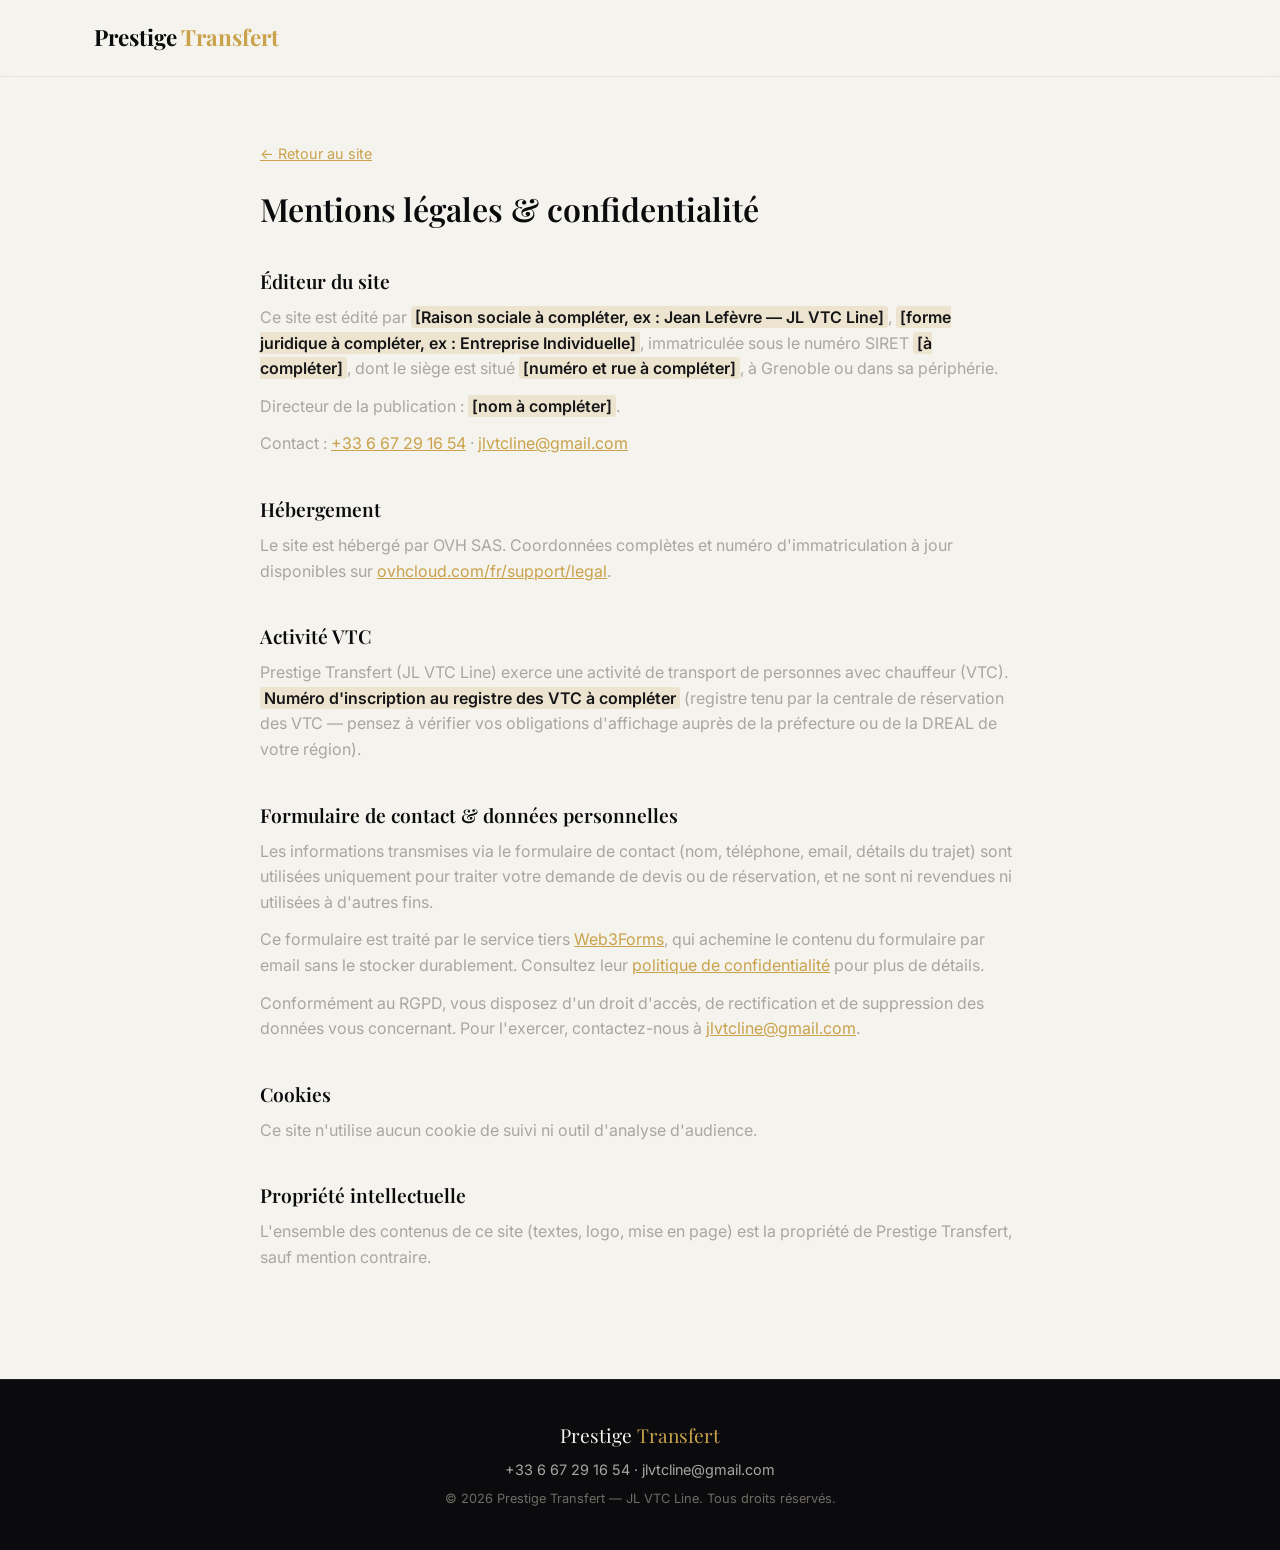
==== mentions-legales.html @ bc291dcd "Ajout SEO local (Grenoble), mentions légales, robots.txt/sitemap.xml et corrections accessibilité" ====
<!DOCTYPE html>
<html lang="fr">
<head>
<meta charset="UTF-8">
<meta name="viewport" content="width=device-width, initial-scale=1.0">
<title>Mentions légales & confidentialité | Prestige Transfert</title>
<meta name="description" content="Mentions légales et politique de confidentialité du site Prestige Transfert (JL VTC Line).">
<meta name="robots" content="noindex, follow">
<link rel="canonical" href="https://prestigetransfert.com/mentions-legales.html">
<link rel="icon" href="data:image/svg+xml,<svg xmlns=%22http://www.w3.org/2000/svg%22 viewBox=%220 0 100 100%22><rect width=%22100%22 height=%22100%22 fill=%22%230b0b0d%22/><text x=%2250%22 y=%2268%22 font-size=%2260%22 fill=%22%23c9a24b%22 text-anchor=%22middle%22 font-family=%22Georgia,serif%22>P</text></svg>">
<link rel="preconnect" href="https://fonts.googleapis.com">
<link rel="preconnect" href="https://fonts.gstatic.com" crossorigin>
<link href="https://fonts.googleapis.com/css2?family=Playfair+Display:wght@500;600;700&family=Inter:wght@400;500;600&display=swap" rel="stylesheet">
<link rel="stylesheet" href="css/styles.css">
<style>
  .legal { padding: 64px 0 96px; max-width: 760px; margin: 0 auto; }
  .legal h1 { color: var(--dark); font-size: 2rem; margin-bottom: 32px; }
  .legal h2 { color: var(--dark); font-size: 1.2rem; margin: 40px 0 12px; }
  .legal p, .legal li { color: var(--gray); margin-bottom: 12px; }
  .legal ul { padding-left: 20px; }
  .legal a { color: var(--gold); text-decoration: underline; }
  .legal mark { background: rgba(201, 162, 75, 0.18); color: var(--dark-2); padding: 1px 4px; border-radius: 3px; font-weight: 600; }
  .back-link { display: inline-block; margin-bottom: 24px; font-size: 0.9rem; color: var(--gold); }
</style>
</head>
<body>

<header class="site-header">
  <div class="container header-inner">
    <a href="index.html#accueil" class="logo">Prestige <span>Transfert</span></a>
  </div>
</header>

<main>
  <div class="container legal">
    <a href="index.html" class="back-link">&larr; Retour au site</a>
    <h1>Mentions légales &amp; confidentialité</h1>

    <h2>Éditeur du site</h2>
    <p>
      Ce site est édité par <mark>[Raison sociale à compléter, ex : Jean Lefèvre — JL VTC Line]</mark>,
      <mark>[forme juridique à compléter, ex : Entreprise Individuelle]</mark>,
      immatriculée sous le numéro SIRET <mark>[à compléter]</mark>,
      dont le siège est situé <mark>[numéro et rue à compléter]</mark>, à Grenoble ou dans sa périphérie.
    </p>
    <p>Directeur de la publication : <mark>[nom à compléter]</mark>.</p>
    <p>Contact : <a href="tel:+33667291654">+33 6 67 29 16 54</a> &middot; <a href="mailto:jlvtcline@gmail.com">jlvtcline@gmail.com</a></p>

    <h2>Hébergement</h2>
    <p>
      Le site est hébergé par OVH SAS. Coordonnées complètes et numéro d'immatriculation à jour disponibles sur
      <a href="https://www.ovhcloud.com/fr/support/legal/" target="_blank" rel="noopener">ovhcloud.com/fr/support/legal</a>.
    </p>

    <h2>Activité VTC</h2>
    <p>
      Prestige Transfert (JL VTC Line) exerce une activité de transport de personnes avec chauffeur (VTC).
      <mark>Numéro d'inscription au registre des VTC à compléter</mark> (registre tenu par la centrale de réservation des VTC — pensez à vérifier vos obligations d'affichage auprès de la préfecture ou de la DREAL de votre région).
    </p>

    <h2>Formulaire de contact &amp; données personnelles</h2>
    <p>
      Les informations transmises via le formulaire de contact (nom, téléphone, email, détails du trajet) sont utilisées uniquement pour traiter votre demande de devis ou de réservation, et ne sont ni revendues ni utilisées à d'autres fins.
    </p>
    <p>
      Ce formulaire est traité par le service tiers <a href="https://web3forms.com" target="_blank" rel="noopener">Web3Forms</a>, qui achemine le contenu du formulaire par email sans le stocker durablement. Consultez leur
      <a href="https://web3forms.com/privacy" target="_blank" rel="noopener">politique de confidentialité</a> pour plus de détails.
    </p>
    <p>
      Conformément au RGPD, vous disposez d'un droit d'accès, de rectification et de suppression des données vous concernant.
      Pour l'exercer, contactez-nous à <a href="mailto:jlvtcline@gmail.com">jlvtcline@gmail.com</a>.
    </p>

    <h2>Cookies</h2>
    <p>Ce site n'utilise aucun cookie de suivi ni outil d'analyse d'audience.</p>

    <h2>Propriété intellectuelle</h2>
    <p>L'ensemble des contenus de ce site (textes, logo, mise en page) est la propriété de Prestige Transfert, sauf mention contraire.</p>
  </div>
</main>

<footer class="site-footer">
  <div class="container footer-inner">
    <p class="footer-logo">Prestige <span>Transfert</span></p>
    <p class="footer-contact">+33 6 67 29 16 54 &middot; jlvtcline@gmail.com</p>
    <p class="footer-copy">&copy; <span id="year"></span> Prestige Transfert &mdash; JL VTC Line. Tous droits réservés.</p>
  </div>
</footer>

<script>document.getElementById('year').textContent = new Date().getFullYear();</script>
</body>
</html>
---- css/styles.css ----
/* ==========================================================================
   Prestige Transfert — Feuille de style
   Palette : noir premium + or, cohérente avec la carte de visite du chauffeur
   ========================================================================== */

:root {
  --dark: #0b0b0d;
  --dark-2: #161618;
  --dark-3: #1f1f22;
  --gold: #c9a24b;
  --gold-light: #e4c988;
  --white: #f5f3ee;
  --gray: #a9a6a0;
  --gray-light: #d8d5cf;

  --font-heading: 'Playfair Display', Georgia, serif;
  --font-body: 'Inter', -apple-system, BlinkMacSystemFont, sans-serif;

  --max-width: 1140px;
  --radius: 10px;
}

* { box-sizing: border-box; margin: 0; padding: 0; }

html { scroll-behavior: smooth; }

body {
  font-family: var(--font-body);
  background: var(--white);
  color: var(--dark-2);
  line-height: 1.6;
  -webkit-font-smoothing: antialiased;
}

.container {
  max-width: var(--max-width);
  margin: 0 auto;
  padding: 0 24px;
}

h1, h2, h3, h4 {
  font-family: var(--font-heading);
  font-weight: 600;
  line-height: 1.25;
}

a { color: inherit; text-decoration: none; }

img, svg { display: block; max-width: 100%; }

.icon { width: 18px; height: 18px; fill: currentColor; }

/* ---- Buttons ---- */
.btn {
  display: inline-flex;
  align-items: center;
  gap: 8px;
  padding: 14px 28px;
  border-radius: 999px;
  font-weight: 600;
  font-size: 0.95rem;
  border: 1.5px solid transparent;
  cursor: pointer;
  transition: all 0.2s ease;
  white-space: nowrap;
}

.btn-primary {
  background: var(--gold);
  color: var(--dark);
}
.btn-primary:hover { background: var(--gold-light); }

.btn-outline {
  border-color: var(--gold);
  color: var(--white);
}
.btn-outline:hover { background: rgba(201, 162, 75, 0.12); }

.btn-call {
  background: transparent;
  border-color: var(--gold);
  color: var(--dark-2);
  padding: 10px 18px;
  font-size: 0.9rem;
}
.btn-call:hover { background: var(--gold); color: var(--dark); }
.btn-call .icon { width: 15px; height: 15px; fill: currentColor; }

/* ---- Header ---- */
.site-header {
  position: sticky;
  top: 0;
  z-index: 100;
  background: rgba(245, 243, 238, 0.92);
  backdrop-filter: blur(8px);
  border-bottom: 1px solid rgba(0,0,0,0.06);
}

.header-inner {
  display: flex;
  align-items: center;
  justify-content: space-between;
  height: 76px;
  gap: 24px;
}

.logo {
  font-family: var(--font-heading);
  font-size: 1.4rem;
  font-weight: 700;
  color: var(--dark);
  white-space: nowrap;
}
.logo span { color: var(--gold); }

.main-nav {
  display: flex;
  gap: 32px;
  flex: 1;
  justify-content: center;
}
.main-nav a {
  font-size: 0.95rem;
  font-weight: 500;
  color: var(--dark-2);
  position: relative;
  padding: 4px 0;
}
.main-nav a:hover { color: var(--gold); }

.header-actions {
  display: flex;
  align-items: center;
  gap: 16px;
}

.nav-toggle {
  display: none;
  flex-direction: column;
  justify-content: center;
  gap: 5px;
  width: 32px;
  height: 32px;
  background: none;
  border: none;
  cursor: pointer;
  padding: 0;
}
.nav-toggle span {
  display: block;
  height: 2px;
  width: 100%;
  background: var(--dark);
  border-radius: 2px;
  transition: all 0.2s ease;
}

/* ---- Hero ---- */
.hero {
  position: relative;
  background: radial-gradient(ellipse at top right, var(--dark-3), var(--dark) 70%);
  color: var(--white);
  padding: 120px 0 100px;
  overflow: hidden;
}

.hero-bg {
  position: absolute;
  inset: 0;
  pointer-events: none;
}
.hero-bg::after {
  content: "";
  position: absolute;
  inset: 0;
  background:
    linear-gradient(to right, var(--dark) 5%, rgba(11, 11, 13, 0.88) 40%, rgba(11, 11, 13, 0.55) 75%),
    linear-gradient(to top, var(--dark) 0%, rgba(11, 11, 13, 0.2) 35%);
}
.hero-bg img {
  width: 100%;
  height: 100%;
  object-fit: cover;
  object-position: center 65%;
  opacity: 0.55;
}

.hero-content { position: relative; z-index: 1; max-width: 640px; }

.hero-eyebrow {
  color: var(--gold-light);
  text-transform: uppercase;
  letter-spacing: 2px;
  font-size: 0.8rem;
  font-weight: 600;
  margin-bottom: 20px;
}

.hero h1 {
  font-size: clamp(2.2rem, 5vw, 3.4rem);
  color: var(--white);
  margin-bottom: 20px;
}

.hero-sub {
  font-size: 1.15rem;
  color: var(--gray-light);
  margin-bottom: 36px;
}

.hero-cta { display: flex; flex-wrap: wrap; gap: 16px; }

/* ---- Sections ---- */
section { padding: 96px 0; }

.section-eyebrow {
  text-transform: uppercase;
  letter-spacing: 2px;
  font-size: 0.8rem;
  font-weight: 600;
  color: var(--gold);
  margin-bottom: 12px;
}

.section-sub { color: var(--gray); margin-top: 12px; max-width: 560px; }

.services { background: var(--white); text-align: center; }
.services .section-eyebrow, .services h2, .services .section-sub { margin-left: auto; margin-right: auto; }
.services h2 { max-width: 640px; margin: 0 auto; }

.services-grid {
  display: grid;
  grid-template-columns: repeat(auto-fit, minmax(220px, 1fr));
  gap: 28px;
  margin-top: 56px;
  text-align: left;
}

.service-card {
  background: var(--dark);
  border-radius: var(--radius);
  padding: 32px 26px;
  color: var(--white);
  transition: transform 0.2s ease;
}
.service-card:hover { transform: translateY(-4px); }

.service-icon {
  width: 48px;
  height: 48px;
  display: flex;
  align-items: center;
  justify-content: center;
  border-radius: 50%;
  background: rgba(201, 162, 75, 0.15);
  color: var(--gold);
  margin-bottom: 20px;
}
.service-icon svg { width: 24px; height: 24px; }
.service-icon.small { width: 40px; height: 40px; }
.service-icon.small svg { width: 20px; height: 20px; }

.service-card h3 { font-size: 1.1rem; margin-bottom: 10px; color: var(--white); }
.service-card p { color: var(--gray-light); font-size: 0.92rem; }

/* ---- Vehicle ---- */
.vehicle { background: var(--dark-3); color: var(--white); }
.vehicle-inner {
  display: grid;
  grid-template-columns: 1.1fr 0.9fr;
  gap: 60px;
  align-items: center;
}
.vehicle h2 { color: var(--white); font-size: 2rem; margin-bottom: 8px; }
.vehicle-tag { color: var(--gold-light); font-weight: 600; margin-bottom: 24px; }
.vehicle-features { list-style: none; margin-bottom: 32px; }
.vehicle-features li {
  padding-left: 28px;
  position: relative;
  margin-bottom: 14px;
  color: var(--gray-light);
}
.vehicle-features li::before {
  content: "";
  position: absolute;
  left: 0;
  top: 8px;
  width: 14px;
  height: 14px;
  border: 1.5px solid var(--gold);
  border-radius: 50%;
}
.vehicle-visual {
  border-radius: var(--radius);
  overflow: hidden;
  box-shadow: 0 20px 50px rgba(0, 0, 0, 0.35);
  aspect-ratio: 4 / 3;
}
.vehicle-visual img {
  width: 100%;
  height: 100%;
  object-fit: cover;
}

/* ---- Gallery ---- */
.gallery { background: var(--dark); padding-top: 0; padding-bottom: 96px; }
.gallery-grid {
  display: grid;
  grid-template-columns: repeat(2, 1fr);
  grid-auto-rows: 220px;
  gap: 20px;
}
.gallery-item {
  position: relative;
  border-radius: var(--radius);
  overflow: hidden;
}
.gallery-item-wide { grid-column: span 2; grid-row: span 2; }
.gallery-item img {
  width: 100%;
  height: 100%;
  object-fit: cover;
  transition: transform 0.35s ease;
}
.gallery-item:hover img { transform: scale(1.05); }
.gallery-item figcaption {
  position: absolute;
  left: 0;
  right: 0;
  bottom: 0;
  padding: 14px 18px;
  background: linear-gradient(to top, rgba(11,11,13,0.85), transparent);
  color: var(--white);
  font-size: 0.9rem;
  font-weight: 500;
}

/* ---- About ---- */
.about { background: var(--white); text-align: center; }
.about-inner { max-width: 760px; margin: 0 auto; }
.about-text { color: var(--gray); font-size: 1.05rem; margin-top: 16px; }

.about-points {
  display: grid;
  grid-template-columns: repeat(auto-fit, minmax(180px, 1fr));
  gap: 32px;
  margin-top: 56px;
  text-align: left;
}
.about-point .service-icon.small { margin: 0 auto 16px; }
.about-point { text-align: center; }
.about-point h4 { margin-bottom: 8px; color: var(--dark); }
.about-point p { color: var(--gray); font-size: 0.9rem; }

/* ---- Contact ---- */
.contact { background: var(--dark); color: var(--white); }
.contact-inner {
  display: grid;
  grid-template-columns: 0.9fr 1.1fr;
  gap: 60px;
}
.contact h2 { color: var(--white); font-size: 2rem; margin-bottom: 16px; }
.contact-info p { color: var(--gray-light); margin-bottom: 32px; }

.contact-line {
  display: flex;
  align-items: center;
  gap: 12px;
  font-weight: 600;
  color: var(--gold-light);
  margin-bottom: 16px;
  font-size: 1.05rem;
}
.contact-line svg { width: 20px; height: 20px; fill: currentColor; }

.contact-form {
  background: var(--dark-3);
  border-radius: var(--radius);
  padding: 36px;
}

.form-row {
  display: grid;
  grid-template-columns: 1fr 1fr;
  gap: 18px;
}

.form-group { margin-bottom: 18px; }

label {
  display: block;
  font-size: 0.85rem;
  font-weight: 500;
  color: var(--gray-light);
  margin-bottom: 6px;
}

input, select, textarea {
  width: 100%;
  padding: 11px 14px;
  border-radius: 6px;
  border: 1px solid rgba(255,255,255,0.15);
  background: var(--dark-2);
  color: var(--white);
  font-family: var(--font-body);
  font-size: 0.95rem;
}
input:focus, select:focus, textarea:focus {
  outline: none;
  border-color: var(--gold);
}
textarea { resize: vertical; }

.btn-submit { width: 100%; justify-content: center; margin-top: 8px; }

.form-status {
  margin-top: 14px;
  font-size: 0.9rem;
  min-height: 1.2em;
}
.form-status.success { color: #7bc98f; }
.form-status.error { color: #e08585; }

/* ---- Footer ---- */
.site-footer {
  background: var(--dark);
  color: var(--gray);
  padding: 40px 0;
  border-top: 1px solid rgba(255,255,255,0.08);
  text-align: center;
}
.footer-logo {
  font-family: var(--font-heading);
  font-size: 1.2rem;
  color: var(--white);
  margin-bottom: 8px;
}
.footer-logo span { color: var(--gold); }
.footer-contact { margin-bottom: 8px; font-size: 0.9rem; }
.footer-copy { font-size: 0.8rem; color: #6f6c66; }
.footer-copy a { text-decoration: underline; }
.footer-copy a:hover { color: var(--gold); }

/* ==========================================================================
   Responsive
   ========================================================================== */
@media (max-width: 900px) {
  .vehicle-inner, .contact-inner { grid-template-columns: 1fr; }
  .vehicle-visual { order: -1; max-width: 480px; width: 100%; margin: 0 auto; aspect-ratio: 4 / 3; }
}

@media (max-width: 640px) {
  .gallery-grid { grid-template-columns: 1fr; grid-auto-rows: 240px; }
  .gallery-item-wide { grid-column: span 1; grid-row: span 1; }
}

@media (max-width: 768px) {
  .main-nav {
    position: fixed;
    top: 76px;
    left: 0;
    right: 0;
    background: var(--white);
    flex-direction: column;
    align-items: center;
    padding: 24px 0;
    gap: 20px;
    transform: translateY(-150%);
    opacity: 0;
    transition: all 0.25s ease;
    border-bottom: 1px solid rgba(0,0,0,0.08);
  }
  .main-nav.open { transform: translateY(0); opacity: 1; }

  .header-actions .btn-call span { display: none; }
  .header-actions .btn-call { padding: 10px; border-radius: 50%; }

  .nav-toggle { display: flex; }

  .form-row { grid-template-columns: 1fr; }

  section { padding: 64px 0; }
  .hero { padding: 100px 0 72px; text-align: center; }
  .hero-content { margin: 0 auto; }
  .hero-cta { justify-content: center; }
}
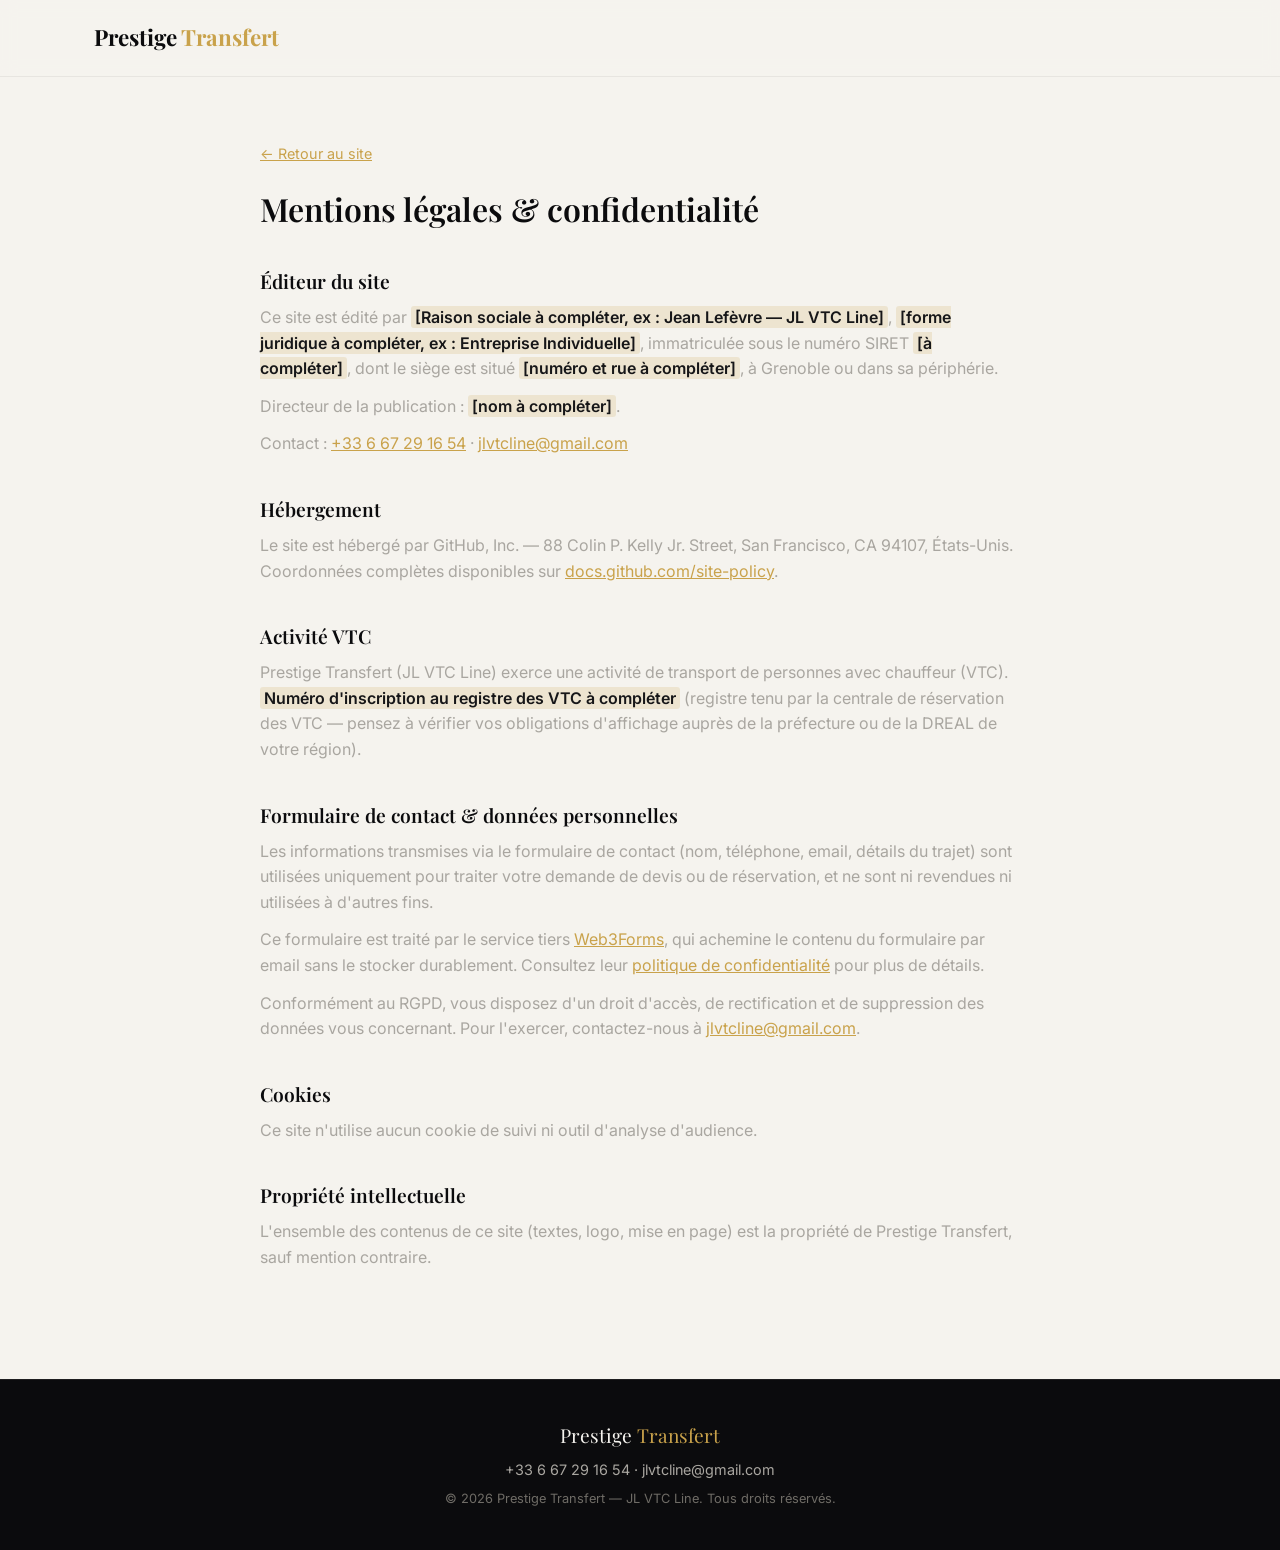
==== commit 73fb7b8a: "Mise à jour des mentions légales : hébergement GitHub Pages (au lieu d'OVH) Co-Authored-By: Claude S" ====
--- a/mentions-legales.html
+++ b/mentions-legales.html
@@ -48,8 +48,9 @@
 
     <h2>Hébergement</h2>
     <p>
-      Le site est hébergé par OVH SAS. Coordonnées complètes et numéro d'immatriculation à jour disponibles sur
-      <a href="https://www.ovhcloud.com/fr/support/legal/" target="_blank" rel="noopener">ovhcloud.com/fr/support/legal</a>.
+      Le site est hébergé par GitHub, Inc. &mdash; 88 Colin P. Kelly Jr. Street, San Francisco, CA 94107, États-Unis.
+      Coordonnées complètes disponibles sur
+      <a href="https://docs.github.com/fr/site-policy/github-terms/github-terms-of-service" target="_blank" rel="noopener">docs.github.com/site-policy</a>.
     </p>
 
     <h2>Activité VTC</h2>
--- a/css/styles.css
+++ b/css/styles.css
@@ -86,6 +86,19 @@
 }
 .btn-call:hover { background: var(--gold); color: var(--dark); }
 .btn-call .icon { width: 15px; height: 15px; fill: currentColor; }
+
+.btn-whatsapp {
+  background: transparent;
+  border-color: var(--gold);
+  color: var(--dark-2);
+  width: 40px;
+  height: 40px;
+  padding: 0;
+  border-radius: 50%;
+  justify-content: center;
+}
+.btn-whatsapp:hover { background: var(--gold); color: var(--dark); }
+.btn-whatsapp .icon { width: 17px; height: 17px; fill: currentColor; }
 
 /* ---- Header ---- */
 .site-header {
@@ -186,7 +199,37 @@
   opacity: 0.55;
 }
 
-.hero-content { position: relative; z-index: 1; max-width: 640px; }
+.hero-inner {
+  position: relative;
+  z-index: 1;
+  display: grid;
+  grid-template-columns: 1fr 0.95fr;
+  gap: 56px;
+  align-items: start;
+}
+
+.hero-pitch { max-width: 560px; }
+
+.trust-strip {
+  display: flex;
+  flex-wrap: wrap;
+  gap: 18px 28px;
+  margin: 28px 0 36px;
+}
+.trust-item {
+  display: flex;
+  align-items: center;
+  gap: 8px;
+  color: var(--gray-light);
+  font-size: 0.88rem;
+  font-weight: 500;
+}
+.trust-item svg { width: 18px; height: 18px; color: var(--gold); flex-shrink: 0; }
+
+.hero-form-title { font-family: var(--font-heading); font-size: 1.3rem; color: var(--white); margin-bottom: 4px; }
+.hero-form-sub { color: var(--gray-light); font-size: 0.88rem; margin-bottom: 20px; }
+.hero-form-alt { text-align: center; margin-top: 14px; font-size: 0.85rem; color: var(--gray-light); }
+.hero-form-alt a { color: var(--gold-light); text-decoration: underline; }
 
 .hero-eyebrow {
   color: var(--gold-light);
@@ -258,11 +301,20 @@
   margin-bottom: 20px;
 }
 .service-icon svg { width: 24px; height: 24px; }
-.service-icon.small { width: 40px; height: 40px; }
-.service-icon.small svg { width: 20px; height: 20px; }
 
 .service-card h3 { font-size: 1.1rem; margin-bottom: 10px; color: var(--white); }
 .service-card p { color: var(--gray-light); font-size: 0.92rem; }
+
+.service-card-photo { padding: 0 0 26px; overflow: hidden; }
+.service-card-photo h3, .service-card-photo p { padding: 0 26px; }
+.service-card-img { aspect-ratio: 16 / 10; overflow: hidden; margin-bottom: 20px; }
+.service-card-img img {
+  width: 100%;
+  height: 100%;
+  object-fit: cover;
+  transition: transform 0.35s ease;
+}
+.service-card-photo:hover .service-card-img img { transform: scale(1.06); }
 
 /* ---- Vehicle ---- */
 .vehicle { background: var(--dark-3); color: var(--white); }
@@ -303,81 +355,11 @@
   object-fit: cover;
 }
 
-/* ---- Gallery ---- */
-.gallery { background: var(--dark); padding-top: 0; padding-bottom: 96px; }
-.gallery-grid {
-  display: grid;
-  grid-template-columns: repeat(2, 1fr);
-  grid-auto-rows: 220px;
-  gap: 20px;
-}
-.gallery-item {
-  position: relative;
-  border-radius: var(--radius);
-  overflow: hidden;
-}
-.gallery-item-wide { grid-column: span 2; grid-row: span 2; }
-.gallery-item img {
-  width: 100%;
-  height: 100%;
-  object-fit: cover;
-  transition: transform 0.35s ease;
-}
-.gallery-item:hover img { transform: scale(1.05); }
-.gallery-item figcaption {
-  position: absolute;
-  left: 0;
-  right: 0;
-  bottom: 0;
-  padding: 14px 18px;
-  background: linear-gradient(to top, rgba(11,11,13,0.85), transparent);
-  color: var(--white);
-  font-size: 0.9rem;
-  font-weight: 500;
-}
-
-/* ---- About ---- */
-.about { background: var(--white); text-align: center; }
-.about-inner { max-width: 760px; margin: 0 auto; }
-.about-text { color: var(--gray); font-size: 1.05rem; margin-top: 16px; }
-
-.about-points {
-  display: grid;
-  grid-template-columns: repeat(auto-fit, minmax(180px, 1fr));
-  gap: 32px;
-  margin-top: 56px;
-  text-align: left;
-}
-.about-point .service-icon.small { margin: 0 auto 16px; }
-.about-point { text-align: center; }
-.about-point h4 { margin-bottom: 8px; color: var(--dark); }
-.about-point p { color: var(--gray); font-size: 0.9rem; }
-
-/* ---- Contact ---- */
-.contact { background: var(--dark); color: var(--white); }
-.contact-inner {
-  display: grid;
-  grid-template-columns: 0.9fr 1.1fr;
-  gap: 60px;
-}
-.contact h2 { color: var(--white); font-size: 2rem; margin-bottom: 16px; }
-.contact-info p { color: var(--gray-light); margin-bottom: 32px; }
-
-.contact-line {
-  display: flex;
-  align-items: center;
-  gap: 12px;
-  font-weight: 600;
-  color: var(--gold-light);
-  margin-bottom: 16px;
-  font-size: 1.05rem;
-}
-.contact-line svg { width: 20px; height: 20px; fill: currentColor; }
-
 .contact-form {
   background: var(--dark-3);
   border-radius: var(--radius);
-  padding: 36px;
+  padding: 32px;
+  box-shadow: 0 24px 60px rgba(0, 0, 0, 0.45);
 }
 
 .form-row {
@@ -438,6 +420,8 @@
 }
 .footer-logo span { color: var(--gold); }
 .footer-contact { margin-bottom: 8px; font-size: 0.9rem; }
+.footer-contact a { text-decoration: underline; }
+.footer-contact a:hover { color: var(--gold); }
 .footer-copy { font-size: 0.8rem; color: #6f6c66; }
 .footer-copy a { text-decoration: underline; }
 .footer-copy a:hover { color: var(--gold); }
@@ -446,13 +430,10 @@
    Responsive
    ========================================================================== */
 @media (max-width: 900px) {
-  .vehicle-inner, .contact-inner { grid-template-columns: 1fr; }
+  .vehicle-inner { grid-template-columns: 1fr; }
   .vehicle-visual { order: -1; max-width: 480px; width: 100%; margin: 0 auto; aspect-ratio: 4 / 3; }
-}
-
-@media (max-width: 640px) {
-  .gallery-grid { grid-template-columns: 1fr; grid-auto-rows: 240px; }
-  .gallery-item-wide { grid-column: span 1; grid-row: span 1; }
+  .hero-inner { grid-template-columns: 1fr; gap: 40px; }
+  .hero-pitch { max-width: 100%; }
 }
 
 @media (max-width: 768px) {
@@ -481,7 +462,8 @@
   .form-row { grid-template-columns: 1fr; }
 
   section { padding: 64px 0; }
-  .hero { padding: 100px 0 72px; text-align: center; }
-  .hero-content { margin: 0 auto; }
+  .hero { padding: 100px 0 72px; }
+  .hero-pitch { text-align: center; margin: 0 auto; }
+  .trust-strip { justify-content: center; }
   .hero-cta { justify-content: center; }
 }
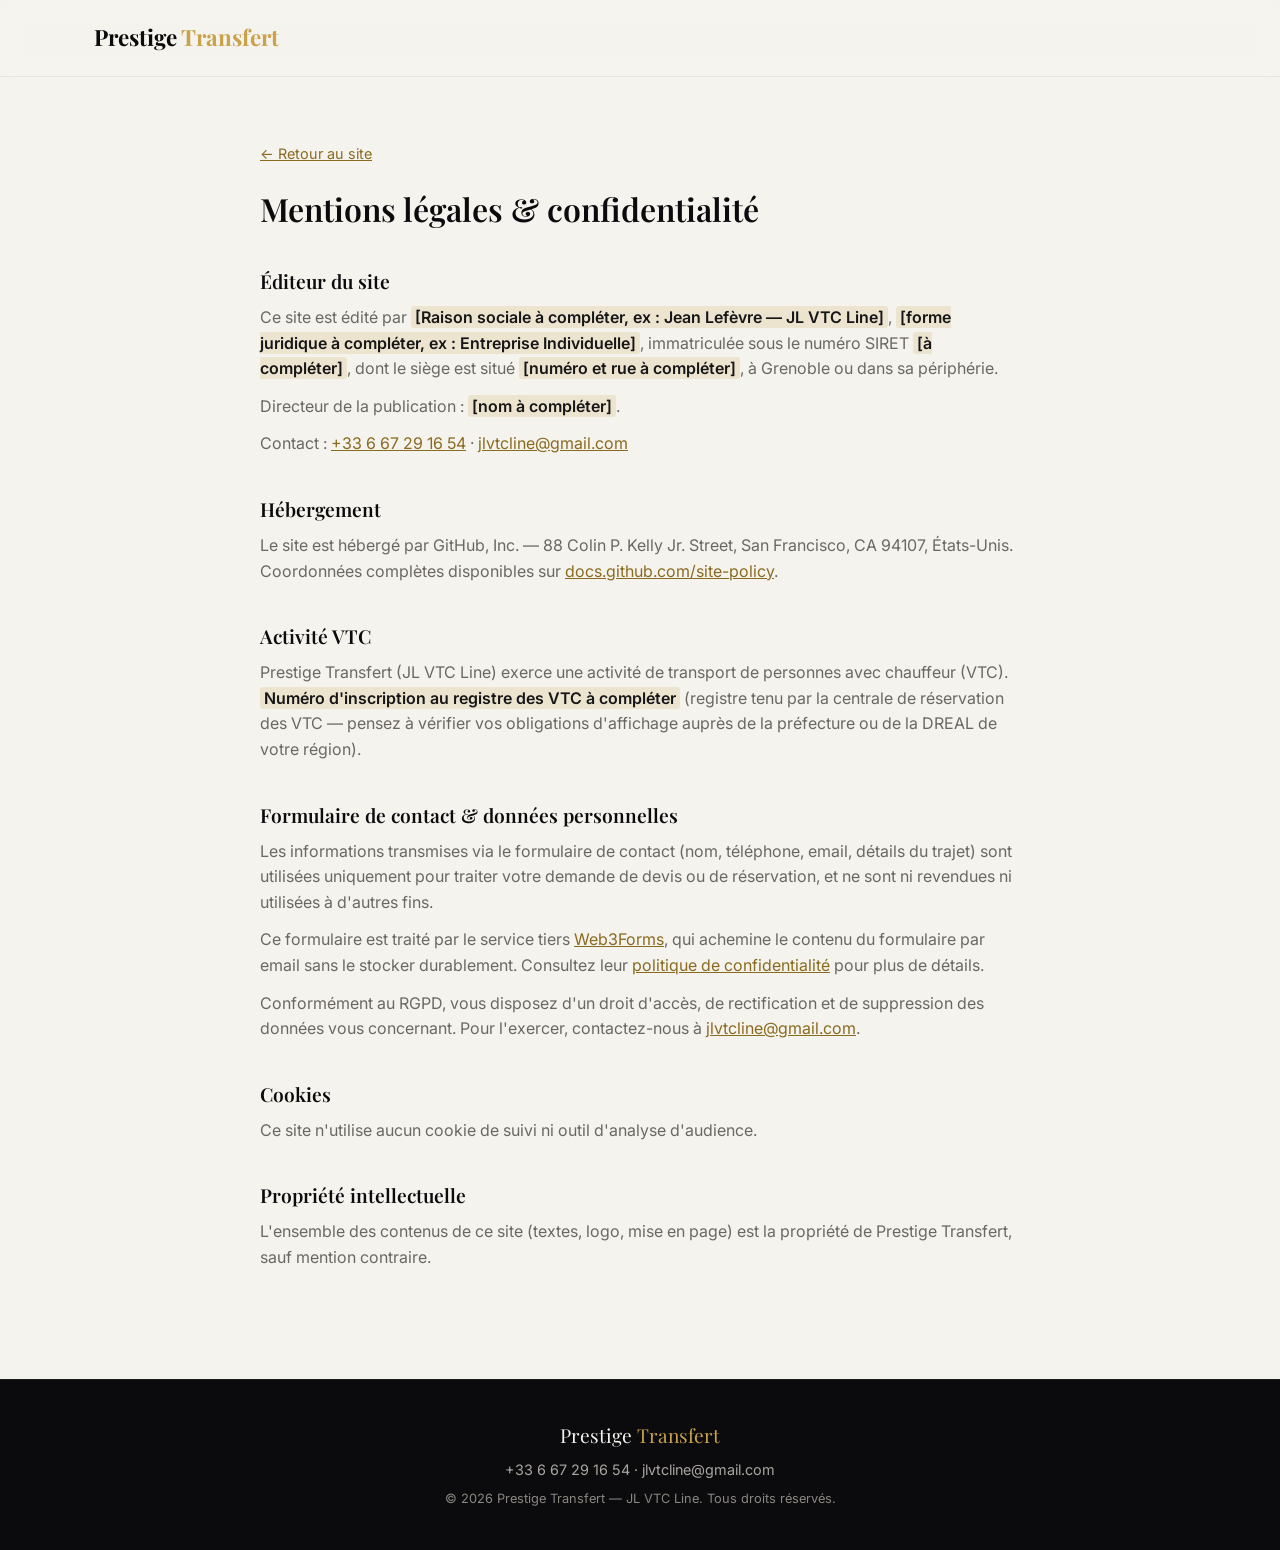
==== commit e75bb6d0: "Optimise les images, corrige les contrastes et nettoie le projet Images : passage en WebP pré-recadr" ====
--- a/mentions-legales.html
+++ b/mentions-legales.html
@@ -16,11 +16,11 @@
   .legal { padding: 64px 0 96px; max-width: 760px; margin: 0 auto; }
   .legal h1 { color: var(--dark); font-size: 2rem; margin-bottom: 32px; }
   .legal h2 { color: var(--dark); font-size: 1.2rem; margin: 40px 0 12px; }
-  .legal p, .legal li { color: var(--gray); margin-bottom: 12px; }
+  .legal p, .legal li { color: var(--gray-dark); margin-bottom: 12px; }
   .legal ul { padding-left: 20px; }
-  .legal a { color: var(--gold); text-decoration: underline; }
+  .legal a { color: var(--gold-dark); text-decoration: underline; }
   .legal mark { background: rgba(201, 162, 75, 0.18); color: var(--dark-2); padding: 1px 4px; border-radius: 3px; font-weight: 600; }
-  .back-link { display: inline-block; margin-bottom: 24px; font-size: 0.9rem; color: var(--gold); }
+  .back-link { display: inline-block; margin-bottom: 24px; font-size: 0.9rem; color: var(--gold-dark); }
 </style>
 </head>
 <body>
--- a/css/styles.css
+++ b/css/styles.css
@@ -9,8 +9,10 @@
   --dark-3: #1f1f22;
   --gold: #c9a24b;
   --gold-light: #e4c988;
+  --gold-dark: #8a6a1f;      /* or lisible sur fond clair (4,6:1) */
   --white: #f5f3ee;
-  --gray: #a9a6a0;
+  --gray: #a9a6a0;           /* réservé aux fonds sombres */
+  --gray-dark: #6b6862;      /* gris lisible sur fond clair (5,0:1) */
   --gray-light: #d8d5cf;
 
   --font-heading: 'Playfair Display', Georgia, serif;
@@ -22,7 +24,7 @@
 
 * { box-sizing: border-box; margin: 0; padding: 0; }
 
-html { scroll-behavior: smooth; }
+html { scroll-behavior: smooth; scroll-padding-top: 92px; }
 
 body {
   font-family: var(--font-body);
@@ -140,7 +142,7 @@
   position: relative;
   padding: 4px 0;
 }
-.main-nav a:hover { color: var(--gold); }
+.main-nav a:hover { color: var(--gold-dark); }
 
 .header-actions {
   display: flex;
@@ -266,9 +268,10 @@
   margin-bottom: 12px;
 }
 
-.section-sub { color: var(--gray); margin-top: 12px; max-width: 560px; }
+.section-sub { color: var(--gray-dark); margin-top: 12px; max-width: 560px; }
 
 .services { background: var(--white); text-align: center; }
+.services .section-eyebrow { color: var(--gold-dark); }
 .services .section-eyebrow, .services h2, .services .section-sub { margin-left: auto; margin-right: auto; }
 .services h2 { max-width: 640px; margin: 0 auto; }
 
@@ -288,19 +291,6 @@
   transition: transform 0.2s ease;
 }
 .service-card:hover { transform: translateY(-4px); }
-
-.service-icon {
-  width: 48px;
-  height: 48px;
-  display: flex;
-  align-items: center;
-  justify-content: center;
-  border-radius: 50%;
-  background: rgba(201, 162, 75, 0.15);
-  color: var(--gold);
-  margin-bottom: 20px;
-}
-.service-icon svg { width: 24px; height: 24px; }
 
 .service-card h3 { font-size: 1.1rem; margin-bottom: 10px; color: var(--white); }
 .service-card p { color: var(--gray-light); font-size: 0.92rem; }
@@ -396,6 +386,15 @@
 
 .btn-submit { width: 100%; justify-content: center; margin-top: 8px; }
 
+.form-legal {
+  margin-top: 12px;
+  font-size: 0.78rem;
+  line-height: 1.5;
+  color: var(--gray-light);
+  text-align: center;
+}
+.form-legal a { color: var(--gold-light); text-decoration: underline; }
+
 .form-status {
   margin-top: 14px;
   font-size: 0.9rem;
@@ -422,7 +421,7 @@
 .footer-contact { margin-bottom: 8px; font-size: 0.9rem; }
 .footer-contact a { text-decoration: underline; }
 .footer-contact a:hover { color: var(--gold); }
-.footer-copy { font-size: 0.8rem; color: #6f6c66; }
+.footer-copy { font-size: 0.8rem; color: #8a8781; }
 .footer-copy a { text-decoration: underline; }
 .footer-copy a:hover { color: var(--gold); }
 
@@ -449,10 +448,11 @@
     gap: 20px;
     transform: translateY(-150%);
     opacity: 0;
+    visibility: hidden;
     transition: all 0.25s ease;
     border-bottom: 1px solid rgba(0,0,0,0.08);
   }
-  .main-nav.open { transform: translateY(0); opacity: 1; }
+  .main-nav.open { transform: translateY(0); opacity: 1; visibility: visible; }
 
   .header-actions .btn-call span { display: none; }
   .header-actions .btn-call { padding: 10px; border-radius: 50%; }
